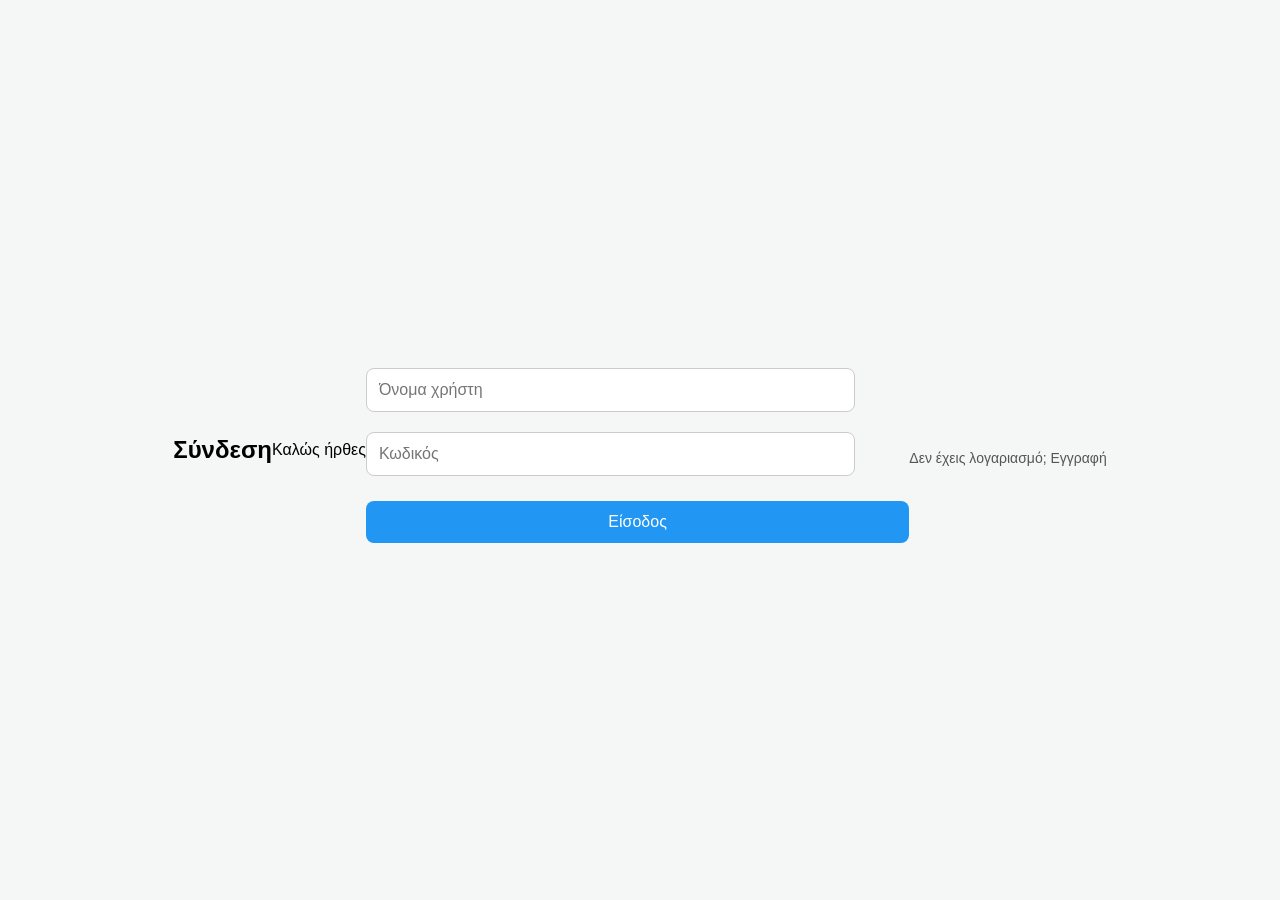
==== frontend/login.html @ 780e68f5 "login/register system" ====
<!DOCTYPE html>
<html lang="el">
<head>
    <meta charset="UTF-8">
    <meta name="viewport" content="width=device-width, initial-scale=1.0">
    <title>Armέξ - Σύνδεση</title>
    <style>
        body { font-family: 'Segoe UI', Tahoma, sans-serif; background-color: #f4f7f6; display: flex; justify-content: center; align-items: center; height: 100vh; margin: 0; }
        .login-card { background: white; padding: 30px; border-radius: 12px; box-shadow: 0 4px 10px rgba(0,0,0,0.1); width: 100%; max-width: 320px; text-align: center; }
        input { width: 90%; padding: 12px; margin: 10px 0; border: 1px solid #ccc; border-radius: 8px; font-size: 16px; box-sizing: border-box; }
        button { width: 100%; padding: 12px; background-color: #2196F3; color: white; border: none; border-radius: 8px; font-size: 16px; cursor: pointer; margin-top: 15px; transition: 0.3s; }
        button:hover { background-color: #1976D2; }
        button:disabled { background-color: #9e9e9e; cursor: not-allowed; }
        #message { margin-top: 15px; font-weight: bold; }
        .error { color: red; }
        a { display: block; margin-top: 15px; color: #555; text-decoration: none; font-size: 14px; }
    </style>
</head>
<body>
    <h2>Σύνδεση</h2>
    <p>Καλώς ήρθες</p>
    <form id="login-form">
        <input type="text" id="username" placeholder="Όνομα χρήστη" required>
        <input type="password" id="password" placeholder="Κωδικός" required>
        <button type="submit" id="login-btn">Eίσοδος</button> 
    </form>
    <div id="message"></div>
    <a href="./register.html">Δεν έχεις λογαριασμό; Εγγραφή</a>

    <script scr="login.js" defer></script>
</body>
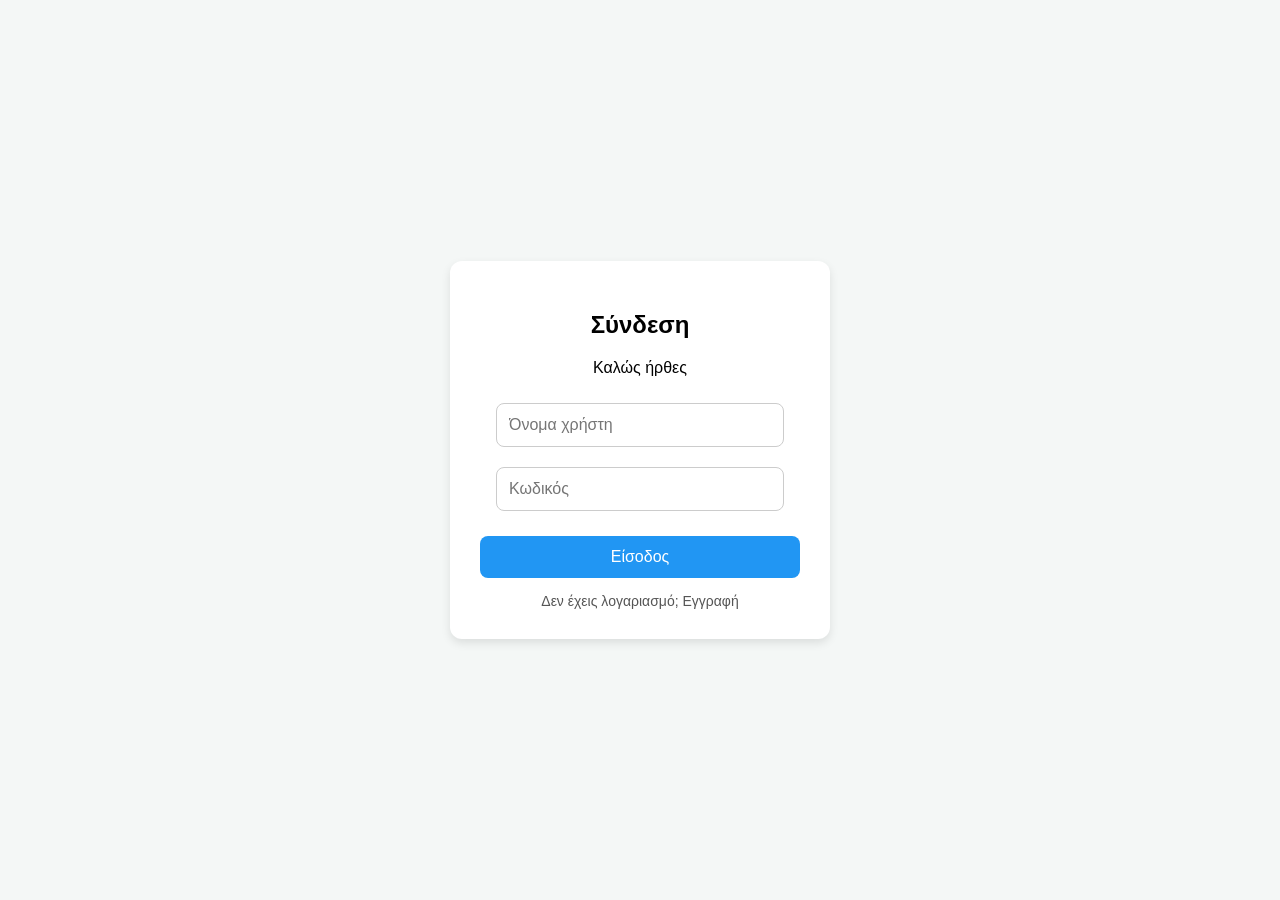
==== commit d67f8df5: "αλλαγες στο login form" ====
--- a/frontend/login.html
+++ b/frontend/login.html
@@ -17,15 +17,16 @@
     </style>
 </head>
 <body>
-    <h2>Σύνδεση</h2>
-    <p>Καλώς ήρθες</p>
-    <form id="login-form">
-        <input type="text" id="username" placeholder="Όνομα χρήστη" required>
-        <input type="password" id="password" placeholder="Κωδικός" required>
-        <button type="submit" id="login-btn">Eίσοδος</button> 
-    </form>
-    <div id="message"></div>
-    <a href="./register.html">Δεν έχεις λογαριασμό; Εγγραφή</a>
-
-    <script scr="login.js" defer></script>
+    <div class="login-card">
+        <h2>Σύνδεση</h2>
+        <p>Καλώς ήρθες</p>
+        <form id="login-form">
+            <input type="text" id="username" placeholder="Όνομα χρήστη" required>
+            <input type="password" id="password" placeholder="Κωδικός" required>
+            <button type="submit" id="login-btn">Eίσοδος</button> 
+        </form>
+        <div id="message"></div>
+        <a href="./register.html">Δεν έχεις λογαριασμό; Εγγραφή</a>
+    </div>
+    <script src="login.js" defer></script>
 </body>
